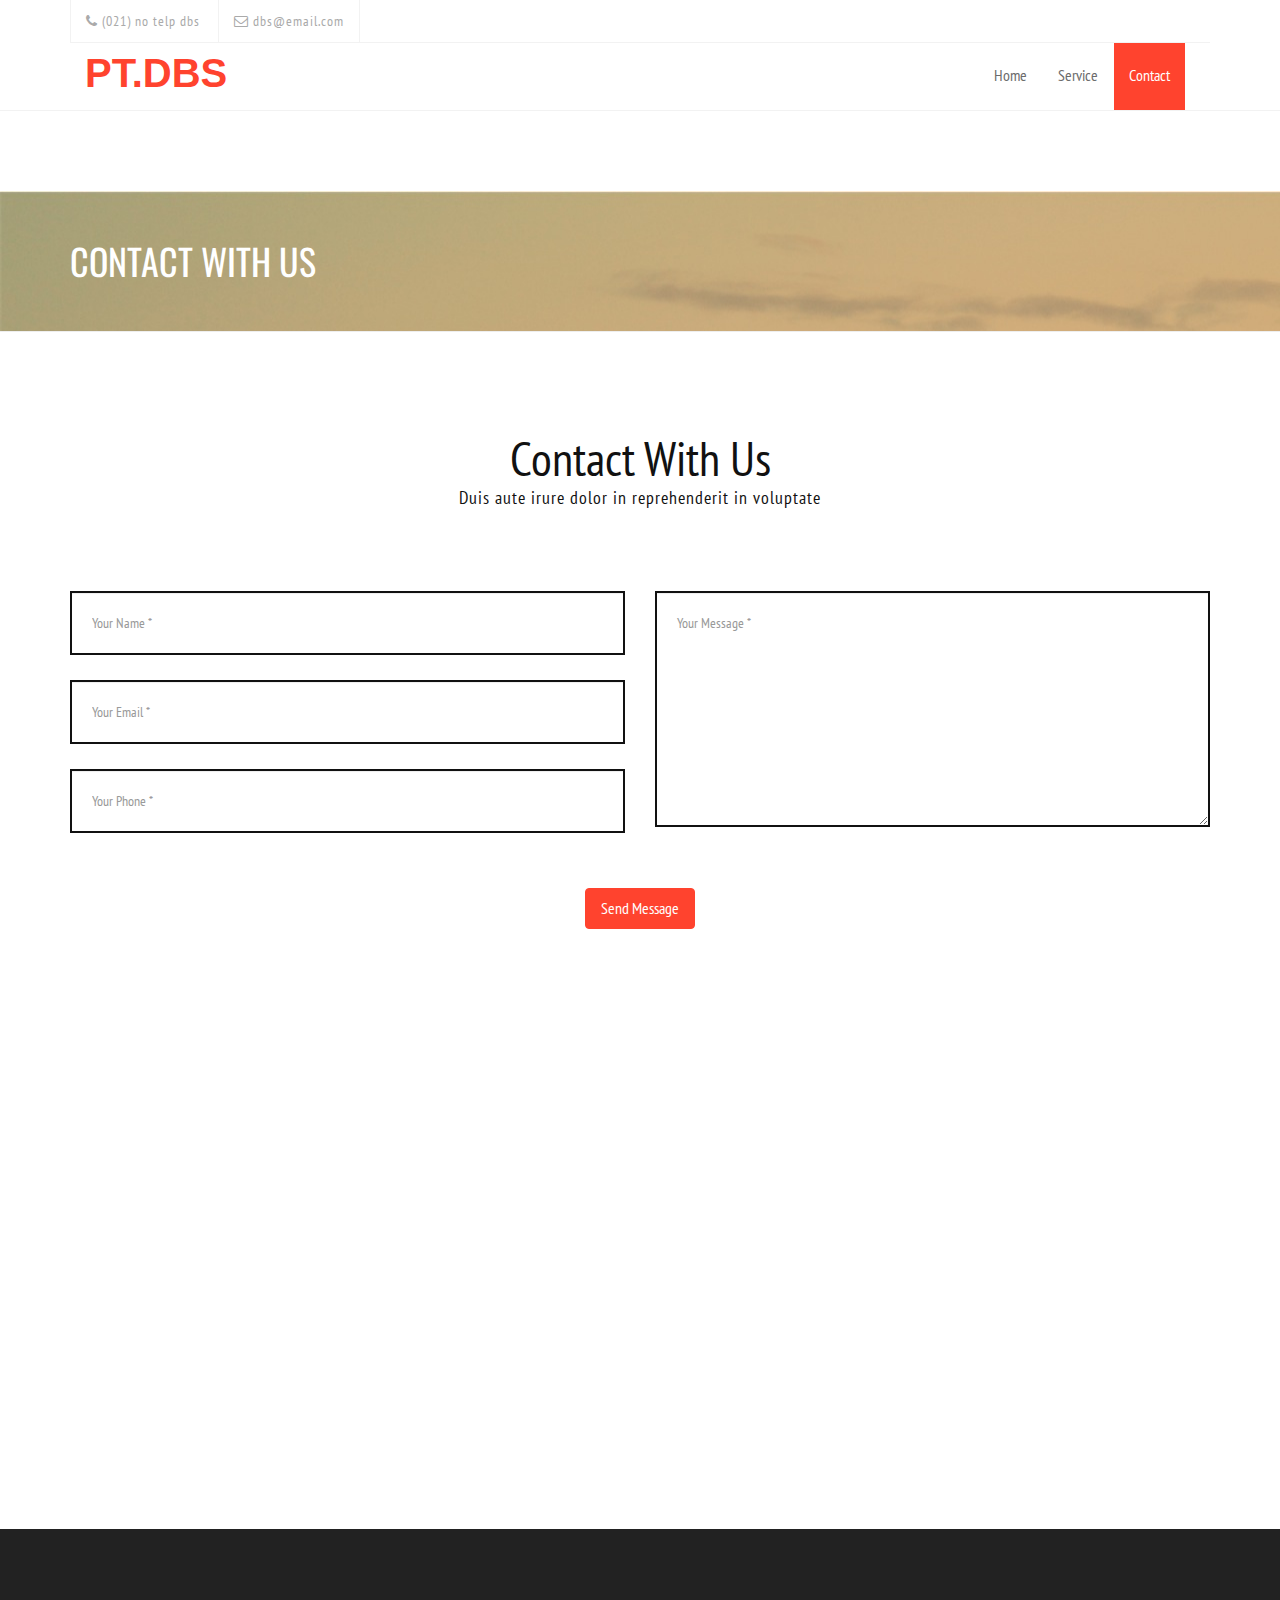
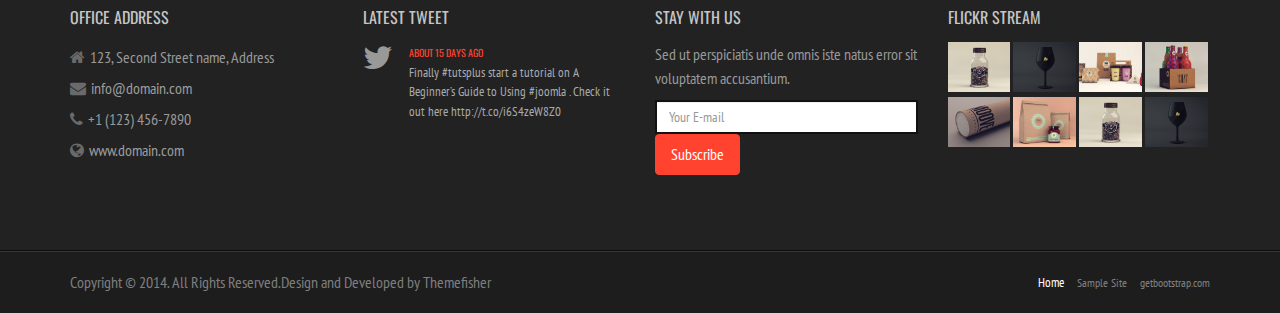
==== contact.html @ 7695a57e "initial commit" ====
<!doctype html>
<!--[if IE 8 ]><html class="ie ie8" lang="en"> <![endif]-->
<!--[if (gte IE 9)|!(IE)]><html lang="en" class="no-js"> <![endif]-->
<html lang="en">

    <head>

        <!-- Basic -->
        <title>Sulfur | Home</title>

        <!-- Define Charset -->
        <meta charset="utf-8">

        <!-- Responsive Metatag -->
        <meta name="viewport" content="width=device-width, initial-scale=1, maximum-scale=1">

        <!-- Page Description and Author -->
        <meta name="description" content="Sulfur - Responsive HTML5 Template">
        <meta name="author" content="Shahriyar Ahmed">

        <!-- Bootstrap CSS  -->
        <link rel="stylesheet" href="asset/bootstrap/css/bootstrap.min.css" type="text/css">

        <!-- Font Awesome CSS -->
        <link rel="stylesheet" href="asset/font-awesome/css/font-awesome.min.css" type="text/css">

        <!-- Owl Carousel CSS -->
        <link rel="stylesheet" href="asset/css/owl.carousel.css" type="text/css">
        <link rel="stylesheet" href="asset/css/owl.theme.css" type="text/css">
        <link rel="stylesheet" href="asset/css/owl.transitions.css" type="text/css">
        
        <!-- Css3 Transitions Styles  -->
        <link rel="stylesheet" type="text/css" href="asset/css/animate.css">
        
        <!-- Lightbox CSS -->
        <link rel="stylesheet" type="text/css" href="asset/css/lightbox.css">

        <!-- Sulfur CSS Styles  -->
        <link rel="stylesheet" type="text/css" href="asset/css/style.css">

        <!-- Responsive CSS Style -->
        <link rel="stylesheet" type="text/css" href="asset/css/responsive.css">


        <script src="asset/js/modernizrr.js"></script>

        


    </head>

    <body>
    
        <header class="clearfix">
        
            <!-- Start Top Bar -->
            <div class="container">
                <div class="row">
                    <div class="col-md-12">
                        <div class="top-bar">
                            <div class="row">
                                    
                                <div class="col-md-6">
                                    <!-- Start Contact Info -->
                                    <ul class="contact-details">
                                        <li><a href="#"><i class="fa fa-phone"></i> (021) no telp dbs</a>
                                        </li>
                                        <li><a href="#"><i class="fa fa-envelope-o"></i> dbs@email.com</a>
                                        </li> 
                                    </ul>
                                    <!-- End Contact Info -->
                                </div><!-- .col-md-6 -->
                                
                                <div class="col-md-6">
                                </div><!-- .col-md-6 -->
                            </div>
                                
                                
                        </div>
                    </div>                        

                </div><!-- .row -->
            </div><!-- .container -->
            <!-- End Top Bar -->
        
            <!-- Start  Logo & Naviagtion  -->
            <div class="navbar navbar-default navbar-top">
                <div class="container">
                    <div class="navbar-header">
                        <!-- Stat Toggle Nav Link For Mobiles -->
                        <button type="button" class="navbar-toggle" data-toggle="collapse" data-target=".navbar-collapse">
                            <i class="fa fa-bars"></i>
                        </button>
                        <!-- End Toggle Nav Link For Mobiles -->
                        <a class="navbar-brand" href="index.html">PT.DBS</a>
                    </div>
                    <div class="navbar-collapse collapse">
                        
                        <!-- Start Navigation List -->
                        <ul class="nav navbar-nav navbar-right">
                            <li>
                                <a href="index.html">Home</a>
                            </li>
                            <li>
                                <a href="service.html">Service</a>
                            </li>
                            </li>
                            <li><a class="active" href="contact.html">Contact</a>
                            </li>
                        </ul>
                        <!-- End Navigation List -->
                    </div>
                </div>
            </div>
            <!-- End Header Logo & Naviagtion -->
            
        </header>
        
        
        <!-- Start Header Section -->
        <div class="page-header">
            <div class="overlay">
                <div class="container">
                    <div class="row">
                        <div class="col-md-12">
                            <h1>Contact with Us</h1>
                        </div>
                    </div>
                </div>
            </div>
        </div>
        <!-- End Header Section -->
        
        
        
        
        
        

        
        <!-- Start Contact Us Section -->
    <section id="contact" class="contact">
        <div class="container">
            <div class="row">
                <div class="col-lg-12">
                    <div class="section-title text-center wow fadeInDown" data-wow-duration="2s" data-wow-delay="50ms">
                        <h2>Contact With Us</h2>
                        <p>Duis aute irure dolor in reprehenderit in voluptate</p>
                    </div>
                </div>
            </div>
            <div class="row">
                <div class="col-lg-12">
                    <form name="sentMessage" id="contactForm" novalidate>
                        <div class="row">
                            <div class="col-md-6 wow fadeInLeft" data-wow-duration="2s" data-wow-delay="600ms">
                                <div class="form-group">
                                    <input type="text" class="form-control" placeholder="Your Name *" id="name" required data-validation-required-message="Please enter your name.">
                                    <p class="help-block text-danger"></p>
                                </div>
                                <div class="form-group">
                                    <input type="email" class="form-control" placeholder="Your Email *" id="email" required data-validation-required-message="Please enter your email address.">
                                    <p class="help-block text-danger"></p>
                                </div>
                                <div class="form-group">
                                    <input type="tel" class="form-control" placeholder="Your Phone *" id="phone" required data-validation-required-message="Please enter your phone number.">
                                    <p class="help-block text-danger"></p>
                                </div>
                            </div>
                            <div class="col-md-6 wow fadeInRight" data-wow-duration="2s" data-wow-delay="600ms">
                                <div class="form-group">
                                    <textarea class="form-control" placeholder="Your Message *" id="message" required data-validation-required-message="Please enter a message."></textarea>
                                    <p class="help-block text-danger"></p>
                                </div>
                            </div>
                            <div class="clearfix"></div>
                            <div class="col-lg-12 text-center wow zoomIn" data-wow-duration="1s" data-wow-delay="600ms">
                                <div id="success"></div>
                                <button type="submit" class="btn btn-primary">Send Message</button>
                            </div>
                        </div>
                    </form>
                </div>
            </div>
        </div>
        
    </section>

    <div class="google-map">
        <div id="map" data-position-latitude="48.858370" data-position-longitude="2.294481"></div>
    </div>
        
        
        
        <!-- Start Footer Section -->
        <section id="footer-section" class="footer-section">
            <div class="container">
                <div class="row">
                    <div class="col-md-3">
                        <div class="section-heading-2">
                            <h3 class="section-title">
                                <span>Office Address</span>
                            </h3>
                        </div>
                        
                        <div class="footer-address">
                            <ul>
                                <li class="footer-contact"><i class="fa fa-home"></i>123, Second Street name, Address</li>
                                <li class="footer-contact"><i class="fa fa-envelope"></i><a href="#">info@domain.com</a></li>
                                <li class="footer-contact"><i class="fa fa-phone"></i>+1 (123) 456-7890</li>
                                <li class="footer-contact"><i class="fa fa-globe"></i><a href="#" target="_blank">www.domain.com</a></li>
                            </ul>
                        </div>
                    </div><!--/.col-md-3 -->
                    
                    
                    <div class="col-md-3">
                        <div class="section-heading-2">
                            <h3 class="section-title">
                                <span>Latest Tweet</span>
                            </h3>
                        </div>
                        
                        <div class="latest-tweet">
                            <div class="media">
                                <div class="media-left">
                                    <i class="fa fa-twitter fa-2x media-object"></i>
                                </div>
                                <div class="media-body">
                                    <h4 class="media-heading">About 15 days ago</h4>
                                    <p>Finally #tutsplus start a tutorial on A Beginner’s Guide to Using #joomla . Check it out here http://t.co/i6S4zeW8Z0</p>
                                </div>
                            </div>
                        </div>
                    </div><!--/.col-md-3 -->
                    
                    <div class="col-md-3">
                        <div class="section-heading-2">
                            <h3 class="section-title">
                                <span>Stay With us</span>
                            </h3>
                        </div>
                        <div class="subscription">
                            <p>Sed ut perspiciatis unde omnis iste natus error sit voluptatem accusantium.</p>
                            <div class="form-group">
                                <input type="text" class="form-control" placeholder="Your E-mail" id="name" required data-validation-required-message="Please enter your name.">
                                <input type="submit" class="btn btn-primary" value="Subscribe">
                            </div>
                        </div>
                    </div>
                    
                    <div class="col-md-3">
                        <div class="section-heading-2">
                            <h3 class="section-title">
                                <span>FLICKR STREAM</span>
                            </h3>
                        </div>
                        
                        <div class="flickr-widget">
                            <ul class="flickr-list">
                                <li>
                                    <a href="asset/images/portfolio/img1.jpg" data-lightbox="picture-1">
                                        <img src="asset/images/portfolio/img1.jpg" alt="" class="img-responsive">
                                    </a>
                                </li>
                                <li>
                                    <a href="asset/images/portfolio/img2.jpg" data-lightbox="picture-2">
                                        <img src="asset/images/portfolio/img2.jpg" alt="" class="img-responsive">
                                    </a>
                                </li>
                                <li>
                                    <a href="asset/images/portfolio/img3.jpg" data-lightbox="picture-3">
                                        <img src="asset/images/portfolio/img3.jpg" alt="" class="img-responsive">
                                    </a>
                                </li>
                                <li>
                                    <a href="asset/images/portfolio/img4.jpg" data-lightbox="picture-4">
                                        <img src="asset/images/portfolio/img4.jpg" alt="" class="img-responsive">
                                    </a>
                                </li>
                                <li>
                                    <a href="asset/images/portfolio/img5.jpg" data-lightbox="picture-5">
                                        <img src="asset/images/portfolio/img5.jpg" alt="" class="img-responsive">
                                    </a>
                                </li>
                                <li>
                                    <a href="asset/images/portfolio/img6.jpg" data-lightbox="picture-6">
                                        <img src="asset/images/portfolio/img6.jpg" alt="" class="img-responsive">
                                    </a>
                                </li>
                                <li>
                                    <a href="asset/images/portfolio/img1.jpg" data-lightbox="picture-7">
                                        <img src="asset/images/portfolio/img1.jpg" alt="" class="img-responsive">
                                    </a>
                                </li>
                                <li>
                                    <a href="asset/images/portfolio/img2.jpg" data-lightbox="picture-8">
                                        <img src="asset/images/portfolio/img2.jpg" alt="" class="img-responsive">
                                    </a>
                                </li>
                            </ul>
                        </div>
                    </div><!--/.col-md-3 -->
                </div><!--/.row -->
            </div><!-- /.container -->
        </section>
        <!-- End Footer Section -->
        
        
        <!-- Start Copyright Section -->
        <div id="copyright-section" class="copyright-section">
            <div class="container">
                <div class="row">
                    <div class="col-md-7">
                        <div class="copyright">
                            Copyright © 2014. All Rights Reserved.Design and Developed by <a href="http://www.themefisher.com">Themefisher</a>
                        </div>
                    </div>
                    
                    <div class="col-md-5">
                        <div class="copyright-menu pull-right">
                            <ul>
                                <li><a href="#" class="active">Home</a></li>
                                <li><a href="#">Sample Site</a></li>
                                <li><a href="#">getbootstrap.com</a></li>
                            </ul>
                        </div>
                    </div>
                </div><!--/.row -->
            </div><!-- /.container -->
        </div>
        <!-- End Copyright Section -->
        
        
        
        <!-- Sulfur JS File -->
        <script src="asset/js/jquery-2.1.3.min.js"></script>
        <script src="asset/js/jquery-migrate-1.2.1.min.js"></script>
        <script src="asset/bootstrap/js/bootstrap.min.js"></script>
        <script src="asset/js/owl.carousel.min.js"></script>
        <script src="asset/js/jquery.appear.js"></script>
        <script src="asset/js/jquery.fitvids.js"></script>
        <script src="asset/js/jquery.nicescroll.min.js"></script>
        <script src="asset/js/lightbox.min.js"></script>
        <script src="asset/js/count-to.js"></script>
        <script src="asset/js/styleswitcher.js"></script>
        <!-- Google Map -->
        <script src="asset/js/map.js"></script>
        <script src="http://maps.googleapis.com/maps/api/js?sensor=false"></script>
        
        <script src="asset/js/script.js"></script>
        
    
    </body>
</html>
---- asset/css/style.css ----
@import url(http://fonts.googleapis.com/css?family=PT+Sans+Narrow|Oswald:400,300);
@import url(https://fonts.googleapis.com/css?family=Kaushan+Script);

/*------------------------------------------*/
/*	     01 - General & Basic Styles
/*------------------------------------------*/


body {
	font-family: 'PT Sans Narrow', Arial, sans-serif;
	font-size: 16px;
    color: #111;
    line-height: 21px;
/*	font-weight: 300;*/
    -webkit-font-smoothing: antialiased !important;
    -moz-osx-font-smoothing: grayscale !important;
    text-rendering: optimizeLegibility !important;
    font-smoothing: antialiased !important;
    vertical-align: baseline;
}
}
strong, b {
	font-weight: 600;
}

ul, ol {
	list-style: none;
}

ul {
    padding: 0;
    margin: 0;
}

p {
    font-size: 16px;
    font-weight: 400;
    color: #444;
    line-height: 1.5em;
}

a {
    transition: color 0.2s ease-in-out;
    -moz-transition: color 0.2s ease-in-out;
    -webkit-transition: color 0.2s ease-in-out;
    -o-transition: color 0.2s ease-in-out;
}

a:hover {
    color: #444;
}

a, 
a:hover, 
a:focus,
a:active{
    outline: 0;
    text-decoration: none;
}


.white {
    color: #fff !important;
}

img {
    width: 100%;
}

h1, h2, h3, h4, h5, h6 {
    font-family: 'Oswald', Arial, sans-serif;
    font-weight: 400;
    text-transform: uppercase;
    margin-top: 0;
    margin-bottom: 0;
}

.btn-primary {
    background: #ff432e;
    border-color: #ff432e;
    font-size: 16px;
    padding: 8px 15px;
    -webkit-transition: all 0.3s;
    -moz-transition: all 0.3s;
    -o-transition: all 0.3s;
    transition: all 0.3s;
}

.btn-primary:hover {
    background: transparent;
    border-color: #ff432e;
    color: #ff432e;
}

.btn-cancel {
    background: #222;
    border: 1px solid #222;
    color: #fff;
    padding: 8px 15px;
    font-size: 16px;
    -webkit-transition: all 0.3s;
    -moz-transition: all 0.3s;
    -o-transition: all 0.3s;
    transition: all 0.3s;
}

.btn-cancel:hover {
    background: transparent;
    border-color: #222;
    color: #222;
}


/* Start Section Title */

.section-title {
    margin-bottom: 80px;
}
.section-title h2{
    color: #111;
    font-size: 48px;
    font-family: 'PT Sans Narrow', Arial, sans-serif;
    text-transform: none;
}

.section-title p {
    //padding-bottom: 60px;
    color: #111;
    letter-spacing: 1px;
    font-size: 18px;
    font-weight: 300;
}
/* End Section Title */


.page-header {
    background: url(../images/banner.jpg) no-repeat;
    padding: 50px 0;
    margin-top: 80px;
}

.page-header h1 {
    color: #fff;
}




/*------------------------------------------*/
/*	     02 - Header & Navigation
/*------------------------------------------*/


.top-bar {
	background-color: #fff;
	border-bottom: 1px solid #f2f2f2;
}


.top-bar a {
	color: #aaa;
}

.top-bar .contact-details {
    //border-left: 1px solid #f2f2f2;
    //padding-top: 8px;
}
.top-bar .contact-details li {
	display: inline-block;
    padding: 5px 15px;
    //font-size: 18px;
	line-height: 32px;
    border-left: 1px solid #f2f2f2;
}

.top-bar .contact-details li:last-child {
    border-right: 1px solid #f2f2f2;
}

.top-bar .contact-details li a:before {
	color: #aaa;
}

.top-bar .contact-details li:first-child a:before {
	display: none;
}

.top-bar .contact-details li a {
	font-size: 14px;
    letter-spacing: 1px;
	display: block;
	line-height: 32px;
}


/* Top Bar Social */

ul.social-list li {
    float: right;
    border-left: 1px solid #f2f2f2;
}

ul.social-list li a {
    display: inline-block;
    transition: background 0.3s;
    -webkit-transition: background 0.3s;
    -moz-transition: background 0.3s;
    -o-transition: background 0.3s;
}

ul.social-list li:first-child {
    border-right: 1px solid #f2f2f2;
}

ul.social-list li a:hover{
    background: #FF432E;
}


ul.social-list li a i {
	font-size: 14px;
	display: block;
	width: 42px;
	height: 42px;
	line-height: 42px;
	text-align: center;
    -webkit-transition: all 0.3s;
    -moz-transition: all 0.3s;
    -o-transition: all 0.3s;
    transition: all 0.3s;
}


ul.social-list li a:hover i {
	-webkit-animation: toRightFromLeft 0.3s forwards;
	-moz-animation: toRightFromLeft 0.3s forwards;
	animation: toRightFromLeft 0.3s forwards;
    color: #fff;
}

@-webkit-keyframes toRightFromLeft {
	49% {
		-webkit-transform: translate(40%);
	}
	50% {
		opacity: 0;
		-webkit-transform: translate(-40%);
	}
	51% {
		opacity: 1;
	}
}
@-moz-keyframes toRightFromLeft {
	49% {
		-moz-transform: translate(40%);
	}
	50% {
		opacity: 0;
		-moz-transform: translate(-40%);
	}
	51% {
		opacity: 1;
	}
}
@keyframes toRightFromLeft {
	49% {
		transform: translate(40%);
	}
	50% {
		opacity: 0;
		transform: translate(-40%);
	}
	51% {
		opacity: 1;
	}
}







/* ----------------------------------------------------------------*/
/* Start Navigation Section */
/* ----------------------------------------------------------------*/
.navbar-logo .sulfur-logo-text{
    margin-top: 15px !important;
}

.navbar {
	margin-bottom: 0;
	background: #fff;
    border-bottom: 1px solid #f2f2f2 !important;
	border: none;
	border-radius: 0;
    -webkit-border-radius: 0;
    -moz-border-radius: 0;
    -o-border-radius: 0;
}

.navbar-brand {
	position: relative;
	//padding: 27px 0;
    padding-top: 0;
	margin: 0!important;
	transition: all 0.3s ease-in-out;
    -moz-transition: all 0.3s ease-in-out;
    -webkit-transition: all 0.3s ease-in-out;
    -o-transition: all 0.3s ease-in-out;
}

a.navbar-brand {
    font-family: "Helvetica";
    font-weight: bold;
    font-size: 40px;
    padding-top: 20px;
    color: #ff432e !important;
}

.navbar-default .navbar-nav {
	margin-right: 10px!important;
	position: relative;
	transition: all 0.4s ease-in-out;
    -moz-transition: all 0.4s ease-in-out;
    -webkit-transition: all 0.4s ease-in-out;
    -o-transition: all 0.4s ease-in-out;
}

.navbar-default .navbar-nav > li {
    margin-left: 1px;
}

.navbar-default .navbar-nav > li:first-child {
    margin-left: 0;
}

.navbar-default .navbar-nav > li > a {
	color: #6b6b6b;
	display: block;
    font-size: 16px;
    line-height: 10px;
	font-weight: 500;
    padding: 25px 15px 30px;
	overflow: hidden;
    border-top: 2px solid transparent;
    transition: all 0.3s ease-in-out;
    -moz-transition: all 0.3s ease-in-out;
    -webkit-transition: all 0.3s ease-in-out;
    -o-transition: all 0.3s ease-in-out;
}

.navbar-default .navbar-nav > li > a i {
    padding-left: 10px;
}

.navbar-default .navbar-nav > li > a.active, 
.navbar-default .navbar-nav > li:hover > a {
	border-top: 2px solid #FF432E;
    color: #fff;
    background: #FF432E;
    //padding: 25px 15px 30px;
}

.navbar-default .navbar-nav > li > a i {
	margin: 0 -2px 0 -5px;
}


.navbar-default .navbar-nav .dropdown {
    position: absolute;
    left: 0;
    top: 97%;
    width: 180px;
	background-color: #fff;
    border-top: 3px solid #FF432E;
    visibility: hidden;
    z-index: 2;
	opacity: 0;
	transition: opacity 0.3s ease-in-out;
    -moz-transition: opacity 0.3s ease-in-out;
    -webkit-transition: opacity 0.3s ease-in-out;
    -o-transition: opacity 0.3s ease-in-out;
	box-shadow: 0 1px 3px rgba(0, 0, 0, 0.2);
	-o-box-shadow: 0 1px 3px rgba(0, 0, 0, 0.2);
	-moz-box-shadow: 0 1px 3px rgba(0, 0, 0, 0.2);
  	-webkit-box-shadow: 0 1px 3px rgba(0, 0, 0, 0.2);
}

.navbar-default .navbar-nav > li.drop:hover .dropdown {
    visibility: visible;
	opacity: 1;  
}

.dropdown li, .sup-dropdown li {
	position: relative;
    border-top: 1px solid rgba(0, 0, 0, 0.04);
}

.dropdown li:first-child, 
.sup-dropdown li:first-child {
    border-top: none;
}

.dropdown li a, 
.sup-dropdown li a {
    display: block;
    color: #6b6b6b;
    font-size: 14px;
    padding: 10px 12px;
    text-decoration: none;
    //text-transform: uppercase;
    transition: padding 0.2s ease-in-out;
    -moz-transition: padding 0.2s ease-in-out;
    -webkit-transition: padding 0.2s ease-in-out;
    -o-transition: padding 0.2s ease-in-out;
}


.dropdown > li:hover > a, 
.sup-dropdown li:hover > a {
    background: #FF432E;
    color: #fff;
}

.dropdown  li a.active, 
.sup-dropdown li a.active {
	background: #FF432E;
    color: #fff;
}

.dropdown li a i {
	margin: 0 0 0 -4px;
}

.navbar-default .navbar-nav .sup-dropdown {
    position: absolute;
    left: 100%;
    top: 0;
    width: 180px;
	background-color: #fff;
    margin-top: 10px;
    transition: margin-top 0.2s ease-in-out;
    -moz-transition: margin-top 0.2s ease-in-out;
    -webkit-transition: margin-top 0.2s ease-in-out;
    -o-transition: margin-top 0.2s ease-in-out;
    visibility: hidden;
    z-index: 3;
	box-shadow: 0 1px 3px rgba(0, 0, 0, 0.1);
	-o-box-shadow: 0 1px 3px rgba(0, 0, 0, 0.1);
	-moz-box-shadow: 0 1px 3px rgba(0, 0, 0, 0.1);
  	-webkit-box-shadow: 0 1px 3px rgba(0, 0, 0, 0.1);
}

.navbar-default .navbar-nav li.drop .dropdown li:hover .sup-dropdown {
    visibility: visible;
    margin-top: 0;
}





/*--------------------------------------------------*/
/* Start Header Section                             */
/*--------------------------------------------------*/



.banner {
    text-align: center;
    color: #fff;
    background: url(../images/banner.jpg) no-repeat;
    background-attachment: scroll;
    background-position: center center;
    -webkit-background-size: cover;
    -moz-background-size: cover;
    -o-background-size: cover;
    background-size: cover;
}

.banner .overlay {
    background: rgba(0, 0, 0, 0.7);
    width: 100%;
    height: 100%;
}

.intro-text {
    position: relative;
    padding: 20% 0 15% 0;
}

.banner .intro-text h1 {    
    font-size: 50px;
    font-weight: 700;
    line-height: 50px;
    letter-spacing: 5px;
    margin-bottom: 55px;
    -webkit-animation: bounceIn;
    -moz-animation: rubberBand;
    -o-animation: bounceIn;
    animation: bounceIn;
    -webkit-animation-duration: 2s;
    -moz-animation-duration: 2s;
    -o-animation-duration: 2s;
    animation-duration: 2s;
    font-family: 'Oswald', sans-serif;
}

.banner .intro-text h1 span {
    color: #ff432e;
}

.banner .intro-text p {
    color: #fff;
    font-size: 30px;
    font-weight: 300;
    line-height: 35px;
    letter-spacing: 3px;
    margin-bottom: 55px;
    -webkit-animation: bounceInLeft;
    -moz-animation: fadeInLeft;
    -o-animation: fadeInLeft;
    animation: bounceLeft;
    -webkit-animation-duration: 2s;
    -moz-animation-duration: 2s;
    -o-animation-duration: 2s;
    animation-duration: 2s;
}

.banner .intro-text .btn-primary {
    padding: 15px 25px;
    font-size: 16px;
    border-color: #fff;
    color: #fff;
    border-radius: 0;
    width: 130px;
}

.banner .btn-primary:hover {
	background: #fff;
	border-color: #fff;
    color: #111;
}








/*---------------------------------------------------------*/
/* Start About Us Section                                  */
/*---------------------------------------------------------*/


#about-section {
    padding-top: 80px;
    padding-bottom: 80px;
    //background: url(../images/parallax/bg-01.jpg) no-repeat;
    background-size: cover;
    background-position: center;
}

#about-section-2 {
    background: #f9f9f9;
    padding-top: 80px;
    padding-bottom: 80px;
}



iframe {
    border: none;
}


.about-img {
    position: relative;
}

.about-img .head-text {
    position: absolute;
    left: 0;
    bottom: 5%;
    background: #fff;
    padding: 10px;
    margin-left: 20px;
    margin-right: 20px;
}

.about-list h4 {
    margin-top: 30px;
    margin-bottom: 10px;
}

.about-list li {
    margin-bottom: 5px;
    color: #444;
}

.about-list li i {
    margin-right: 10px;
}



/** Toggles & Accordion **/

.panel-group .panel {
    border-radius: 0;
}
.panel {
    border-radius: 0;
    border: none !important;
    box-shadow: none !important
}

.panel-default > .panel-heading {
	background: transparent;
    border: 1px solid #111;
    border-radius: none;
    font-weight: 400;
}

.panel-body {
	padding: 15px 10px;
    border: none !important;
    color: #111;
    font-size: 16px;
    background-color: transparent !important;
}

.panel-heading {
	padding: 0;
    border-top-left-radius: 0;
    border-top-right-radius: 0;
}

.panel-title {
	font-size: 14px;
	font-weight: 400;
    padding: 10px;
    color: #666;
}

.panel-title a {
	position: relative;
	display: block;
	padding: 6px 12px;
	background-color: #fff;
	box-shadow: none;
	-o-box-shadow: none;
	-moz-box-shadow: none;
  	-webkit-box-shadow: none;
	transition: all 0.2s ease-in-out;
    -moz-transition: all 0.2s ease-in-out;
    -webkit-transition: all 0.2s ease-in-out;
    -o-transition: all 0.2s ease-in-out;
}

.panel-title a.collapsed {
	color: #444;
}

.panel-title a.collapsed:hover {
	color: #666;
}

.panel-title a .control-icon {
	position: absolute;
	top: 50%;
	right: 10px;
	margin-top: -11px;
	transition: all 0.2s ease-in-out;
    -moz-transition: all 0.2s ease-in-out;
    -webkit-transition: all 0.2s ease-in-out;
    -o-transition: all 0.2s ease-in-out;
    display: none;
}

.panel-title a.collapsed .control-icon {
    display: block;
}

.panel-title a i {
	font-size: 22px;
    padding-right: 5px;
    color: #5BB12F;
}




/* progress bar */

.skill-shortcode {
    margin-top: 40px;
}

.skill {
    padding-bottom: 10px;
}

.skill p {
    margin-bottom:7px;
    font-size: 13px;
}

.progress {
  //background: #fff;
  overflow: visible;
  height: 5px;
  margin-bottom: 10px;
  background: #f9f9f9;
  border-radius: 0px;
  -webkit-box-shadow: none;
  box-shadow: none;
}

.progress-bar {
    background: #5BB12F;
  float: left;
  height: 100%;
  font-size: 12px;
  color: #ffffff;
  text-align: center;
  -webkit-box-shadow: none;
  box-shadow: none;
  -webkit-transition: width 0.6s ease;
  transition: width 0.6s ease;
  position:relative;
}

 .progress-bar-span { 
     opacity:1;
     position:absolute;
     top:-7px;
     background:#ACB2B8;
     padding:0px 10px;
     color:#FFF;
     border-radius: 0px;
     right:0px;
     -webkit-transition: all .5s ease-in-out;
     -moz-transition: all .5s ease-in-out;
     -o-transition: all .5s ease-in-out;
     -ms-transition: all .5s ease-in-out;
     transition: all .5s ease-in-out; 
 }

.skill:hover .progress-bar-span {
    opacity:1;
    -webkit-transition: all .5s ease-in-out;
    -moz-transition: all .5s ease-in-out;
    -o-transition: all .5s ease-in-out;
    -ms-transition: all .5s ease-in-out;
    transition: all .5s ease-in-out;
}




/**** Start Modal Section ****/

.section-modal .modal-content {
    padding: 100px 0 !important;
    min-height: 100%;
    border: 0 !important;
    border-radius: 0;
    background-clip: border-box;
    -webkit-box-shadow: none !important;
    -moz-box-shadow: none !important;
    box-shadow: none !important;
    color: #888;
    font-weight: 300;
}



.section-modal .close-modal {
    position: absolute;
    top: 25px;
    right: 25px;
    width: 75px;
    height: 75px;
    background-color: transparent;
    cursor: pointer;
}

.section-modal .close-modal:hover {
    opacity: .3;
}

.section-modal .close-modal .lr {
    z-index: 1051;
    width: 1px;
    height: 75px;
    margin-left: 35px;
    background-color: #222;
    -webkit-transform: rotate(45deg);
    -ms-transform: rotate(45deg);
    transform: rotate(45deg);
}

.section-modal .close-modal .lr .rl {
    z-index: 1052;
    width: 1px;
    height: 75px;
    background-color: #222;
    -webkit-transform: rotate(90deg);
    -ms-transform: rotate(90deg);
    transform: rotate(90deg);
}






/*---------------------------------------------------------------*/
/* Start Call To Action
/*---------------------------------------------------------------*/


.call-to-action {
    background: url(../images/parallax/call-to.jpg);
    background-attachment: fixed;
    background-size: cover;
    background-position: 50% 90%;
    color: #fff;
    text-align: center;
    padding: 100px 0;
}

.call-to-action p {
    color: #fff;
    font-weight: 300;
    font-size: 30px;
    line-height: 40px;
    letter-spacing: 3px;
}

.call-to-action .btn-primary {
    padding: 20px;
    font-size: 16px;
}

.call-to-action .btn-primary:hover {
    background: transparent;
}




/* ----------------------------------*/
/* Start Team Member Section         */
/* ----------------------------------*/


#team-section {
    padding-top: 80px;
    padding-bottom: 120px;
    background: #fff;
    color: #111;
    overflow: hidden;
}

#team-section .section-title h2 {
    //color: #fff;
}

#team-section .section-title p {
    //color: #fff;
}

.team-member {
    position: relative;
    overflow: hidden;
}

.team-member .team-details {
    position: absolute;
    top: 0;
    width: 100%;
    height: 100%;
    background-color: rgba(255, 67, 46, 0.8);
    color: #fff;
    padding: 0 2px;
    opacity: 0;
    text-align: center;
    -webkit-transition: all 0.3s;
    -moz-transition: all 0.3s;
    -o-transition: all 0.3s;
    transition: all 0.3s;
}

.team-member .team-details h4 {
    padding-top: 15%;
    padding-bottom: 5%;
    font-size: 22px;
    font-family: 'Oswald', sans-serif;
}

.team-member .team-details p {
    padding-bottom: 20%;
    font-size: 16px;
    color: #fff;
}


.team-member .team-details li {
    display: inline-block;
    padding-top: 20px;
}

.team-member .team-details li a {
    padding: 8px 12px;
    background: #fff;
    border: 1px solid transparent;
    color: #111;
    font-size: 16px;
}

.team-member .team-details li:hover a {
    background: transparent;
    border: 1px solid #fff;
    color: #fff;
}


.team-details h4,
.team-details p,
.team-details li{
    -webkit-transition: -webkit-transform 0.35s;
	transition: transform 0.35s;
	-webkit-transform: translate3d(0,200%,0);
	transform: translate3d(0,200%,0);
}

.team-member:hover .team-details h4,
.team-member:hover .team-details p,
.team-member:hover .team-details li {
    -webkit-transform: translate3d(0,0,0);
	transform: translate3d(0,0,0);
}

.team-member:hover .team-details {
    opacity: 1;
    filter: Alpha(Opacity=100);
}

.team-member:hover .team-details h4 {
    -webkit-transition-delay: 0.1s;
	transition-delay: 0.1s;
}

.team-member:hover .team-details p {
    -webkit-transition-delay: 0.15s;
	transition-delay: 0.15s;
}

.team-member:hover .team-details li:nth-child(n+1) {
    -webkit-transition-delay: 0.2s;
	transition-delay: 0.2s;
}

.team-member:hover .team-details li:nth-child(n+2) {
    -webkit-transition-delay: 0.25s;
	transition-delay: 0.25s;
}

.team-member:hover .team-details li:nth-child(n+3) {
    -webkit-transition-delay: 0.3s;
	transition-delay: 0.3s;
}

.team-member:hover .team-details li:nth-child(n+4) {
    -webkit-transition-delay: 0.35s;
	transition-delay: 0.35s;
}

.team-member:hover .team-details li:nth-child(n+5) {
    -webkit-transition-delay: 0.4s;
	transition-delay: 0.4s;
}





/*------------------------------------------*/
/* Start Portfolio Section
/*------------------------------------------*/

.portfolio-section-1 {
    padding-top: 80px;
    padding-bottom: 120px;
    background: #f2fffc;
}

.portfolio-section-2 {
    padding-top: 80px;
    padding-bottom: 120px;
    //background: #f7f7f7;
}

.portfolio-section-3 {
    padding-top: 80px;
    padding-bottom: 120px;
    background: #111;
}



#portfolio-list {
    list-style: none;
    margin: 0;
    padding: 0;
    display: block;
}

.portfolio-section-2 #portfolio-list li {
    margin-left: -2px;
}
#portfolio-list li {
    position: relative;
    overflow: hidden;
    display: inline-block;
    width: 50%;
    margin-left: -4px;
    margin-bottom: -5px;
    padding: 0;
    text-align: center;
    -webkit-transition: all 0.5s;
    -moz-transition: all 0.5s;
    -ms-transition: all 0.5s;
    -o-transition: all 0.5s;
    transition: all 0.5s;
}
@media only screen 
and (max-width : 550px) {
    
     #portfolio-list li {
      width: 100%;
  }
}

@media only screen 
and (max-width : 767px)
and (min-width : 551px){
    
     #portfolio-list li {
      width: 49.9%;
  }
}

@media (min-width: 768px) {
  #portfolio-list li {
      width: 33.3%;
  }
}


.portfolio-item {
   width: 100%;
   height: 100%;
   position: relative;
   text-align: center;
   cursor: default;
    transition: all 0.3s;
    -webkit-transition: all 0.3s;
}

.portfolio-caption {
    
   width: 100%;
   height: 100%;
   position: absolute;
   overflow: hidden;
   top: 0;
   left: 0;
    opacity: 0;
    filter: Alpha(Opacity=0);
    transition: all 0.3s;
    -webkit-transition: all 0.3s;
}


.portfolio-caption h4 {
    display: inline-table;
    text-transform: uppercase;
    color: #fff;
    font-weight: 400;
    text-align: center;
    font-size: 18px;
    padding-top: 10%;
}

.portfolio-caption p {
    position: relative;
    top: 12%;
    color: #fff;
    font-size: 18px;
    letter-spacing: 1px;
    padding: 0 10%;
}

.portfolio-caption a i {
    width: 40px;
    height: 40px;
    line-height: 40px;
    padding: 20px;
    font-size: 25px;
    border-radius: 100%;
    -webkit-border-radius: 100%;
    -moz-border-radius: 100%;
    -o-border-radius: 100%;
    //background: #fff;
    color: #fff;
    position: absolute;
    top: 70%;
}

.portfolio-caption a.link-1 i {
    left: 30%;
}

.portfolio-caption a.link-2 i {
    left: 50%;
}

.portfolio-caption h4,
.portfolio-caption p,
.portfolio-caption a i {
    -webkit-transition: -webkit-transform 0.35s;
	transition: transform 0.35s;
	-webkit-transform: translate3d(0,200%,0);
	transform: translate3d(0,200%,0);
}

.portfolio-item:hover .portfolio-caption h4,
.portfolio-item:hover .portfolio-caption p,
.portfolio-item:hover .portfolio-caption a i {
    -webkit-transform: translate3d(0,0,0);
	transform: translate3d(0,0,0);
}

.portfolio-item:hover .portfolio-caption {
    background-color: rgba(255, 67, 46, 0.8);
    opacity: 1;
    filter: Alpha(Opacity=100);
}

.portfolio-item:hover .portfolio-caption h4 {
    -webkit-transition-delay: 0.1s;
	transition-delay: 0.1s;
}

.portfolio-item:hover .portfolio-caption p {
    -webkit-transition-delay: 0.15s;
	transition-delay: 0.15s;
}

.portfolio-item:hover .portfolio-caption a.link-1 i {
    -webkit-transition-delay: 0.2s;
	transition-delay: 0.2s;
}

.portfolio-item:hover .portfolio-caption a.link-2 i {
    -webkit-transition-delay: 0.25s;
	transition-delay: 0.25s;
}



/********************************/
/* Start Service Section
/********************************/

#service-section {
    padding-top: 80px;
    padding-bottom: 40px;
}

.services-post {
  text-align: center;
    margin-bottom: 80px;
}
.services-post a {
  display: inline-block;
  text-decoration: none;
  transition: all 0.2s ease-in-out;
  -moz-transition: all 0.2s ease-in-out;
  -webkit-transition: all 0.2s ease-in-out;
  -o-transition: all 0.2s ease-in-out;
  width: 100px;
  height: 100px;
  margin: 0 0 24px;
  line-height: 100px;
  color: #111;
  font-size: 30px;
  text-align: center;
  background: transparent;
  border: 2px solid #111;
  -webkit-border-radius: 50%;
  -moz-border-radius: 50%;
  -o-border-radius: 50%;
  border-radius: 50%;
}
.services-post:hover a,
.services-post a.active {
  background: #ff432e;
  color: #ffffff;
  border:2px solid transparent;
}
.services-post h2 {
  color: #111;
  font-weight: 400;
  margin: 0 0 14px;
  text-transform: uppercase;
  font-size: 16px;
  font-weight: 600;
}



/*----------------------------------------------------------*/
/* Start Fun Facts Counter Section
/*----------------------------------------------------------*/

.fun-facts {
    background: url(../images/parallax/bg-02.jpg);
    background-attachment: fixed;
    background-size: cover;
    padding-top: 120px;
    padding-bottom: 80px;
    overflow: hidden;
}

.counter-item {
    position:relative;
    text-align:center;
    margin-bottom: 40px;
    background: #fff;
    padding: 0 20px 40px 20px;
}

.counter-item p {
    padding-bottom: 10px;
    color: #111;
}

.counter-item h3 {
  text-align:center;
  margin-bottom:0px;
  color:#111;
    text-transform: none;
    font-size: 20px;
}

.counter-item i {
  font-size:40px;
    color: #fff;
    background: #5BB12F;
    padding: 40px 50px;
}


.timer {
    padding: 10px 0;
    color: #111;
    font-size: 48px;
    font-weight: 600;
    text-transform: uppercase;
    text-align:center;
    line-height:80px;
    //font-family: 'Oswald', sans-serif;
}



/****************************************/
/* Start Pricing Section
/****************************************/


.pricing-section {
    padding-top: 80px;
    padding-bottom: 120px;
}

.pricing {
    text-align: center;
    box-shadow: 0 0 2px #999;
}

.pricing-header {
    background: #f1f1f1;
    padding: 30px 0;
}

.pricing-header i {
    font-size: 32px;
    background: #5BB12F;
    color: #fff;
    padding: 35px;
    border-radius: 100%;
}

.pricing-body {
    padding: 30px;
}

h3.pricing-title {
    margin-bottom: 20px;
}

.pricing-body p {
    margin-bottom: 20px;
}

.pricing-body a {
    font-size: 20px;
    text-transform: none;
}

.colored-bg {
    background: #5BB12F;
}

.colored-bg i {
    border: 2px solid #fff;
}


.google-map #map {
    width: 100%;
    height: 500px;
}






/***************************************/
/* Start Client & Testimonial Section
/***************************************/


#testimonial-section {
    background: url(../images/parallax/call-to.jpg) no-repeat;
    background-size: cover;
    padding: 100px 0;
    color: #fff;
}

.testimonial-item {
    text-align: center;
}

.testimonial-item p {
    color: #fff;
    margin-left: 20%;
    margin-right: 20%;
}

.testimonial-item img {
    width: 100px;
    height: 100px;
    margin-top: 30px;
    margin-bottom: 30px;
    -webkit-border-radius: 100%;
    -moz-border-radius: 100%;
    border-radius: 100%;
}

.testimonial-item .desgnation {
    margin-top: 5px;
    margin-bottom: 30px;
}




/*******************************************/
/* Start Clients Section
/*******************************************/

#client-section {
    padding-top: 80px;
    padding-bottom: 80px;
}

.client-box ul {
  margin: 0;
  padding: 0;
  overflow: hidden;
}
.client-box ul li {
  list-style: none;
  float: left;
  padding: 0 1px;
  width: 20%;
}
.client-box ul li a {
  display: inline-block;
  text-decoration: none;
  transition: all 0.2s ease-in-out;
  -moz-transition: all 0.2s ease-in-out;
  -webkit-transition: all 0.2s ease-in-out;
  -o-transition: all 0.2s ease-in-out;
  border: 1px solid #cccccc;
  opacity: 1;
  width: 100%;
  padding: 30px 0;
}
.client-box ul li a img {
  width: 100%;
}



/* Start Footer Section */

.footer-section {
    border-bottom: 1px solid #0f0f0f;
    background: #222222;
    color: #999;
    font-weight: 400;
    padding: 80px 0 60px;
}

.footer-section p {
    color: #999;
}

.footer-section .section-title {
    color: #c5c5c5;
}

.footer-section .section-heading-2 span:after {
    background: #434343;
}

.footer-section .section-heading-2 .section-title:after {
    background-color: #363636;
}

.footer-section .section-heading-2 h3{
    font-size: 16px;
    margin-bottom: 15px;
}

.footer-address ul li {
    padding: 5px 0;
}

.footer-address ul li .fa {
    color: #6a6a6a;
    font-size: 16px;
    margin-right: 5px;
}

.footer-address ul li a {
    color: #9d9d9d;
}

.footer-address ul li a:hover {
    color: #FF432E;
}

.latest-tweet .media-body {
    padding: 5px 14px 5px 6px;
}

.latest-tweet .media-body p {
    font-size: 13px;
    color: #aaa;
}

.latest-tweet h4.media-heading {
    font-size: 10px;
    color: #FF432E;
}


.footer-social ul.social-list li {
    padding-right: 2px;
}

.footer-social ul.social-list li a i {
    font-size: 18px;
	display: block;
	width: 35px;
	height: 35px;
	line-height: 35px;
	text-align: center;
}

.footer-social ul.social-list li a {
    background: #2e2e2e;
    color: #9d9d9d;
    transition: background 0.3s;
    -webkit-transition: background 0.3s;
    -moz-transition: background 0.3s;
    -o-transition: background 0.3s;
}

.footer-social ul.social-list li a:hover {
    background: #FF432E;
    color: #000;
}

.flickr-widget li {
    position: relative;
    overflow: hidden;
    display: inline-block;
    width: 23.97%;
}

.flickr-widget li img {
    width: 100%;
    height: auto;
}

/* End Footer Section */

/* Start Copyright Section */

.copyright-section {
    border-top: 1px solid #363636;
    font-size: 12px;
    padding: 20px 0;
    background: #1d1d1d;
    color: #7f7f7f;
}

.copyright {
    font-size: 16px;
}

.copyright-section a {
    color: #7f7f7f;
}

.copyright-section a:hover {
    color: #FF432E;
}

.copyright-menu li {
    display: inline;
    padding-left: 10px;
}

.copyright-menu li a {
    color: #7f7f7f;
    font-weight: 500;
}

.copyright-menu li a.active {
    color: #fff;
    font-size: 13px;
}

.copyright-menu li a:hover {
    color: #FF432E;
}

/* End Copyright Section */


/* Start Blog Page Section */


.blog-post {
    margin-bottom: 40px;
}

.blog-post .post-img {
    position: relative;
}

.blog-post .post-img img {
    margin: 0 0 16px 0;
    border-radius: 3px;
    width: 100%;
}

.blog-post .post-type {
    width: 100%;
    height: 100%;
    background: rgba(0, 0, 0, 0.5);
    position: absolute;
    top: 0;
    left: 0;
    opacity: 0;
    -webkit-transition: all 0.3s;
    -moz-transition: all 0.3s;
    -o-transition: all 0.3s;
    transition: all 0.3s;
}

.blog-post .post-type i {
    padding: 15px;
    background: #fff;
    font-size: 16px;
    color: #ff432e;
    border-radius: 3px;
    position: absolute;
    top: 45%;
    left: 48%;
}

.blog-post .post-img:hover .post-type{
    opacity: 1;
}

.blog-post .post-img:hover .post-type i {
    -webkit-animation: fadeInDownBig;
    animation: fadeInDownBig;
    -webkit-animation-duration: 300ms;
    animation-duration: 300ms;
}

h1.post-title {
    font-size: 24px;
    font-weight: 400;
    line-height: 110%;
    padding: 10px 0 20px 0;
    margin: 0 0 20px 0;
    border-bottom: 1px solid #ddd;
    text-transform: capitalize;
}

h1.post-title a {
    color: #5c5c5c;
}

.blog-post ul.post-meta {
    margin: 0;
    padding: 0;
    margin-bottom: 20px;
}

.blog-post .post-meta li {
    display: inline-block;
    padding-right: 10px;
    color: #959595;
}

.blog-post .post-meta li a {
    color: #5c5c5c;
}

.blog-post .post-meta li a:hover {
    color: #ff432e;
}

.blog-post .post-meta li i {
    color: #ff432e;
    margin-right: 10px;
}

.blog-post p.post-content {
    margin-bottom: 30px;
}

.blog-post a.btn-primary {
    background: #ff432e;
    border: 1px solid #ff432e;
    font-weight: 300;
}

.pagination li a {
    color: #ff432e;
}

.pagination li a:hover,
.pagination li a:focus {
    color: #ff432e;
}

.pagination li.active a {
    background: #ff432e;
    border-color: #ff432e;
}

.blog-body .pagination {
    margin-bottom: 70px;
}

/* End Blog Page Section */


/* Start Single Blog Page Section */


.single-blog-post {
    margin-bottom: 40px;
}

.single-blog-post .post-img {
    position: relative;
}

.single-blog-post .post-img img {
    margin: 0 0 16px 0;
    border-radius: 3px;
}

.single-blog-post .post-type {
    width: 100%;
    height: 100%;
    background: rgba(0, 0, 0, 0.5);
    position: absolute;
    top: 0;
    left: 0;
    opacity: 0;
    -webkit-transition: all 0.3s;
    -moz-transition: all 0.3s;
    -o-transition: all 0.3s;
    transition: all 0.3s;
}

.single-blog-post .post-type i {
    padding: 15px;
    background: #fff;
    font-size: 16px;
    color: #ff432e;
    border-radius: 3px;
    position: absolute;
    top: 45%;
    left: 48%;
}

.single-blog-post .post-img:hover .post-type{
    opacity: 1;
}

.single-blog-post .post-img:hover .post-type i {
    -webkit-animation: fadeInDownBig;
    animation: fadeInDownBig;
    -webkit-animation-duration: 300ms;
    animation-duration: 300ms;
}

.single-blog-post h1.post-title {
    font-size: 24px;
    font-weight: 400;
    line-height: 110%;
    padding: 10px 0 20px 0;
    margin: 0 0 20px 0;
    border-bottom: 1px solid #ddd;
    text-transform: capitalize;
}

.single-blog-post h1.post-title a {
    color: #5c5c5c;
}

.single-blog-post .post-meta {
    //margin-bottom: 20px;
}

.single-blog-post .post-meta li {
    display: inline-block;
    padding-right: 5px;
    padding-left: 5px;
    color: #959595;
}

.single-blog-post .post-meta li a {
    color: #5c5c5c;
}

.single-blog-post .post-meta li a:hover {
    color: #ff432e;
}

.single-blog-post .post-meta li i {
    margin-right: 3px;
}

.single-blog-post .post-meta ul.pull-right li {
    border-right: 1px solid #ddd;
}

.single-blog-post .post-meta ul.pull-right li:last-child {
    border-right: none;
}

.single-blog-post .post-meta ul.pull-right li i {
    padding-left: 5px;
}

.single-blog-post p.post-content {
    //margin-bottom: 30px;
    margin-top: 20px;
    display: inline-block;
}


.item-content-footer {
    border-top: 1px solid #ddd;
    border-bottom: 1px solid #ddd;
    padding: 15px 0;
    margin-top: 30px;
}

.item-content-footer li {
    display: inline;
    border-left: 1px solid #ddd; 
    padding-left: 20px;
    padding-right: 10px;
}

.item-content-footer li:first-child {
    border-left: none;
    padding-left: 0;
}

.item-content-footer .rating i {
    font-size: 20px;
}

.item-content-footer .rating .active i {
    color: #ff432e;
}


.blog-author h3 {
    color: #32313b;
    text-transform: capitalize;
    font-size: 30px;
    line-height: 33px;
}
.blog-author .media {
    margin: 25px 0 16px 0;
    padding: 8px;
}

.blog-author .media img {
    width: 120px;
    height: 120px;
    margin-right: 20px;
    border-radius: 8px;
    border: 6px solid #f2f2f2;
}

.blog-author .media-body h4 a {
    text-transform: capitalize;
    color: #323232;
    font-size: 20px;
}

.blog-author .media-body p {
    color: #778899;
}


.blog-user {
    margin-bottom: 100px;
}


#comments .comments-list {
	padding: 0;
	margin: 0 0 35px 0;
}

#comments .comments-title {
	font-weight: 400;
	margin-bottom: 20px;
    text-transform: lowercase;
    font-size: 30px;
}

#comments .comments-list li .comment-box {
	padding: 20px;
	border-radius: 3px;
	-webkit-border-radius: 3px;
    -moz-border-radius: 3px;
    -o-border-radius: 3px;
	margin-bottom: 20px;
	border-bottom: 1px solid #e8e8e8;
}

#comments .comments-list li ul {
	margin-left: 70px;
}

#comments .avatar {
	float: left;
}

#comments .avatar img {
	width: 72px;
    height: 72px;
    margin-right: 30px;
    margin-bottom: 15px;
    border-radius: 100%;
    border: 5px solid #f2f2f2;
}

#comments .comment-content {
	padding-left: 72px;
}

#comments .comment-content .comment-meta {
	margin-bottom: 5px;
}


.comment-content .comment-meta .comment-by {
	font-weight: 400;
	color: #323232;
    font-size: 18px;
}

.comment-content .reply-link a {
    color: #555;
    font-size: 11px;
    text-decoration: underline;
}

.comment-content .comment-date {
	color: #959595;
    font-style: italic;
    margin-bottom: 10px;
}

.comment-content p {
    margin-top: 5px;
}

#respond {
    margin-bottom: 120px;
}


#respond .respond-title {
	font-weight: 400;
    text-transform: none;
    color: #32313b;
}

#respond .form-caution {
    color: #cecece;
    font-style: italic;
	margin-bottom: 15px;
}

#respond form {
    margin-top: 20px;
}


/* End Single Blog Page Section */


/* Start Sidebar Scetion */

.sidebar .section-heading-2 {
    margin-bottom: 30px;
}

.sidebar .section-heading-2 h3 {
    font-size: 20px;
    text-transform: capitalize;
    color: #32313b;
    font-weight: 400;
}

.sidebar .widget {
    margin-bottom: 50px;
}



.sidebar .flickr-widget .flickr-list li {
    width: 61px;
    height: 61px;
}



.sidebar .widget-recent-post ul li {
    display: inline;
}

.sidebar .widget-recent-post .media-left img {
    width: 130px;
    height: 75px;
}

.sidebar .widget-recent-post h4.media-heading a {
    font-size: 16px;
    color: #323232;
    text-transform: capitalize;
}

.sidebar .widget-recent-post h4.media-heading a:hover {
    color: #ff432e;
}

.sidebar .widget-recent-post .media-body li,
.sidebar .widget-recent-post .media-body li a {
    color: #959595;
}

.widget-categories li {
    position: relative;
    padding-bottom: 10px;
    margin-bottom: 10px;
    border-bottom: 1px dashed #cecece;
}

.widget-categories li a {
    color: #323232;
}

.widget-categories li i {
    padding-right: 15px;
}

.widget-categories li a.cat-counter {
    margin-left: 20px;
    font-size: 10px;
    background: #ff432e;
    color: #fff;
    padding: 3px;
    border-radius: 4px;
    width: 20px;
    height: 20px;
    line-height: 12px;
    text-align: center;
    display: inline-block;
}


.sidebar .tagcloud a {
    display: inline-block;
    color: #6a6a6a;
    font-size: 14px;
    padding: 5px 8px;
    background: #f2f2f2;
	margin: 0 1px 5px 0;
    border-radius: 2px;
    transition: all 0.2s ease-in-out;
    -moz-transition: all 0.2s ease-in-out;
    -webkit-transition: all 0.2s ease-in-out;
    -o-transition: all 0.2s ease-in-out;
}

.sidebar .tagcloud a:hover {
    background: #ff432e;
    color: #fff;
}

/* End Sidebar Scetion */





/***********************************/
/* Start Contact Section
/***********************************/

.contact {
    //background: #f9f9f9;
    background-size: cover;
    background-position: center;
    background-attachment: fixed;
    background-repeat: no-repeat;
    padding-top: 80px;
    padding-bottom: 100px;
}



.form-control {
    border-radius: 0;
    border: 2px solid #111;
}

.contact .form-group {
    margin-bottom: 25px;
}

textarea {
    width: 100%;
}
.contact .form-group input,
.contact .form-group textarea {
    padding: 20px;
}

.contact .form-group input.form-control {
    height: auto;
}

.contact .form-group textarea.form-control {
    height: 236px;
}

.contact::-webkit-input-placeholder {
    text-transform: uppercase;
    font-family: Montserrat,"Helvetica Neue",Helvetica,Arial,sans-serif;
    font-weight: 700;
    color: #bbb;
}

.contact:-moz-placeholder {
    text-transform: uppercase;
    font-family: Montserrat,"Helvetica Neue",Helvetica,Arial,sans-serif;
    font-weight: 700;
    color: #bbb;
}

.contact::-moz-placeh;older {
    text-transform: uppercase;
    font-family: Montserrat,"Helvetica Neue",Helvetica,Arial,sans-serif;
    font-weight: 700;
    color: #bbb;
}

.contact:-ms-input-placeholder {
    text-transform: uppercase;
    font-family: Montserrat,"Helvetica Neue",Helvetica,Arial,sans-serif;
    font-weight: 700;
    color: #bbb;
}

.contact .text-danger {
    color: #e74c3c;
}

.contact button {
    font-weight: 400;
    margin-top: 30px;
}
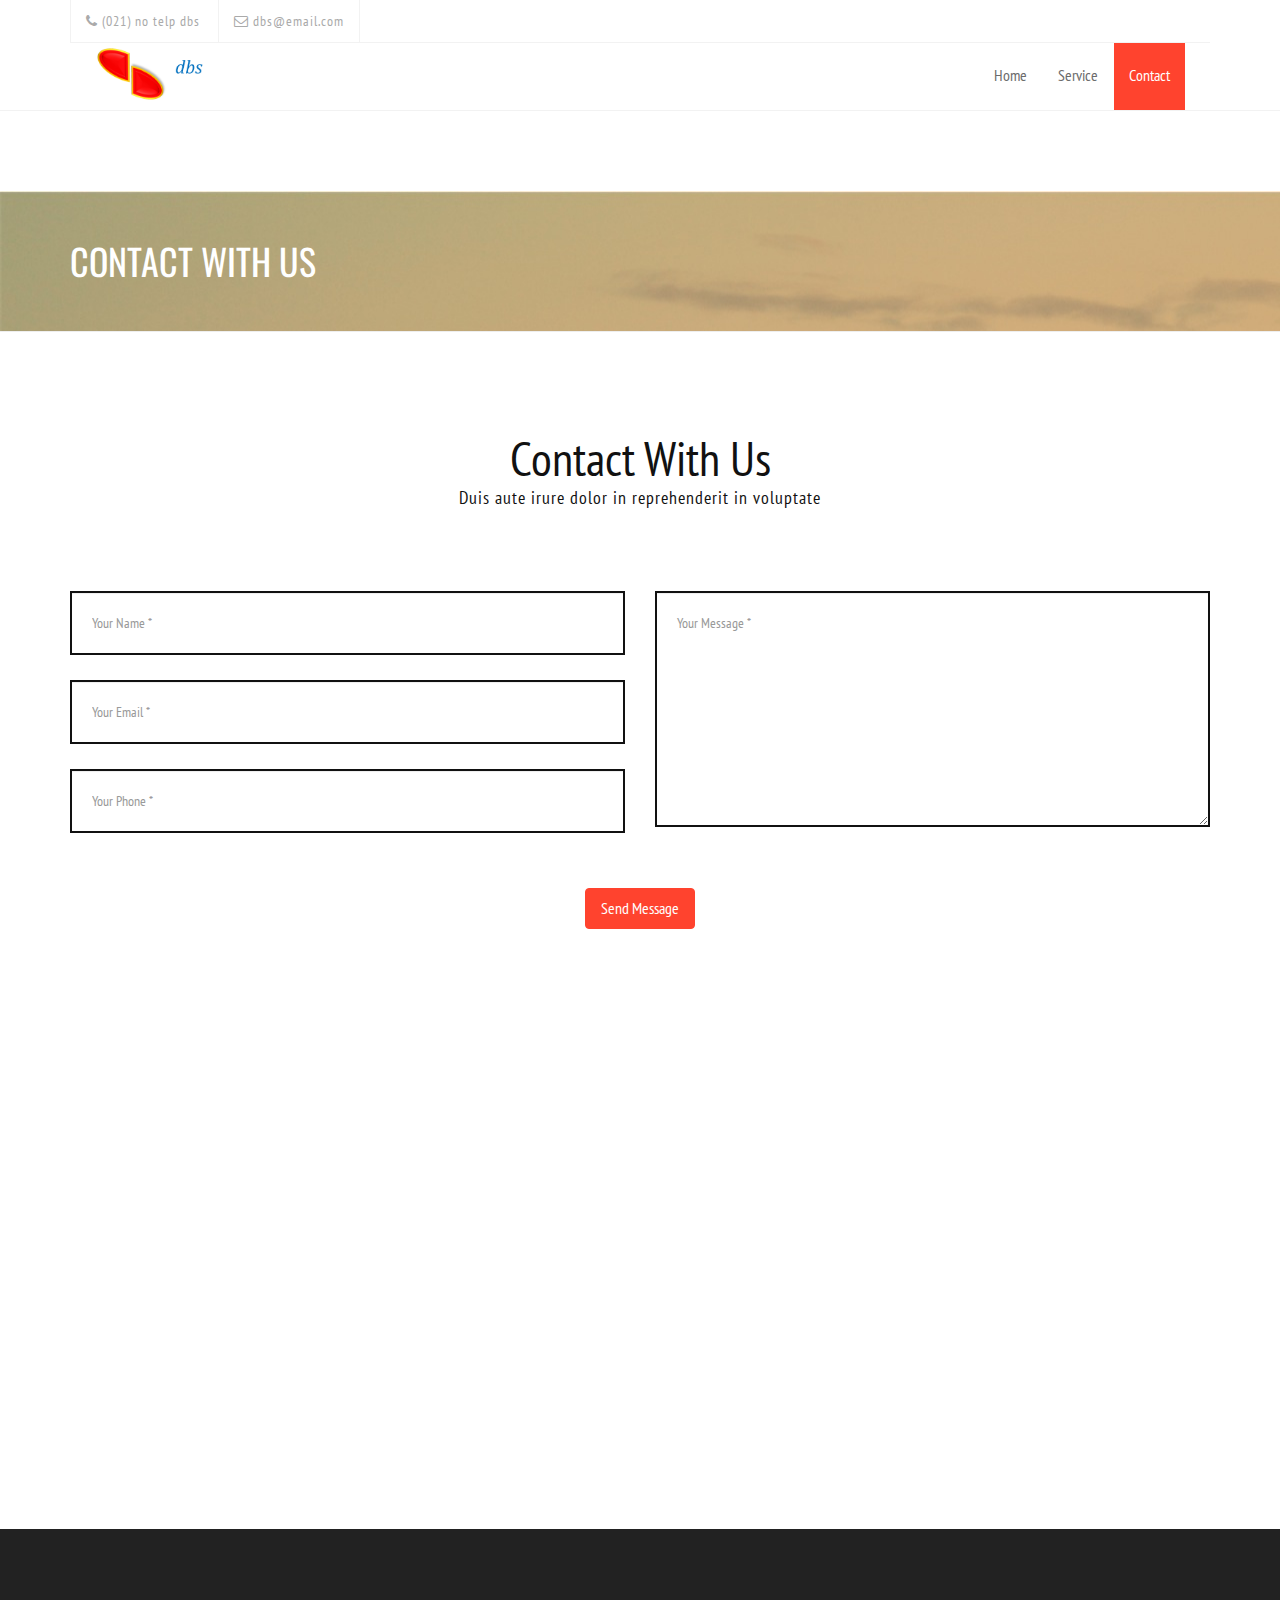
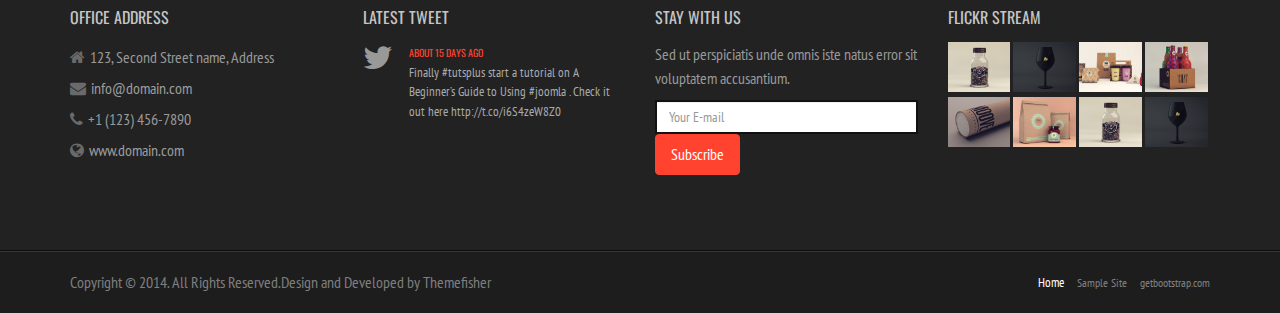
==== commit 005dd9ce: "index 50%" ====
--- a/contact.html
+++ b/contact.html
@@ -92,7 +92,7 @@
                             <i class="fa fa-bars"></i>
                         </button>
                         <!-- End Toggle Nav Link For Mobiles -->
-                        <a class="navbar-brand" href="index.html">PT.DBS</a>
+                        <a class="navbar-brand" href="index.html"><img style="max-width: 120px; margin-top: -20px;" src="asset/images/logo/LOGODBS.png" class="img-brand"></a>
                     </div>
                     <div class="navbar-collapse collapse">
                         
--- a/asset/css/style.css
+++ b/asset/css/style.css
@@ -317,6 +317,7 @@
     padding-top: 20px;
     color: #ff432e !important;
 }
+
 
 .navbar-default .navbar-nav {
 	margin-right: 10px!important;
@@ -470,7 +471,7 @@
 .banner {
     text-align: center;
     color: #fff;
-    background: url(../images/banner.jpg) no-repeat;
+    background: url(../images/indexbg.jpg) no-repeat;
     background-attachment: scroll;
     background-position: center center;
     -webkit-background-size: cover;
@@ -579,6 +580,11 @@
 .about-img {
     position: relative;
 }
+
+.about-img img{
+    margin-left: -100px;
+}
+
 
 .about-img .head-text {
     position: absolute;
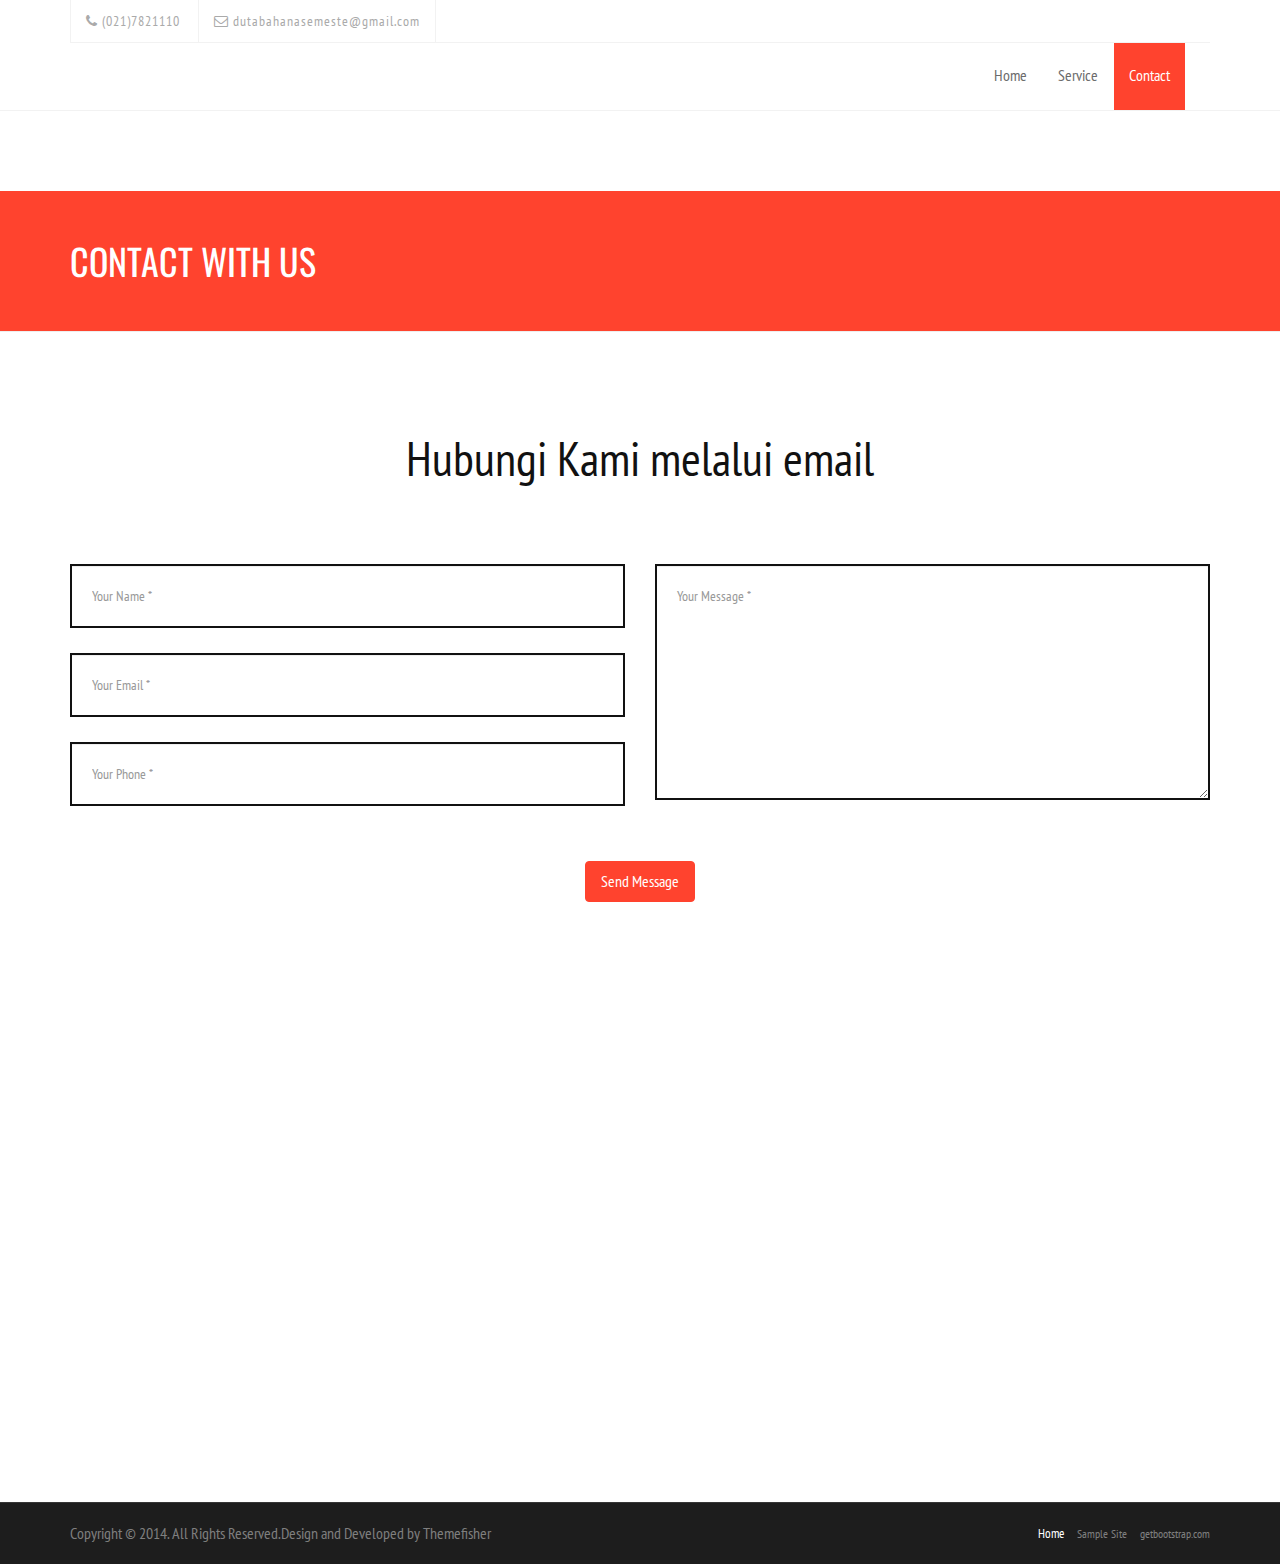
==== commit 08958a45: "hubungu 10%" ====
--- a/contact.html
+++ b/contact.html
@@ -63,9 +63,9 @@
                                 <div class="col-md-6">
                                     <!-- Start Contact Info -->
                                     <ul class="contact-details">
-                                        <li><a href="#"><i class="fa fa-phone"></i> (021) no telp dbs</a>
+                                        <li><a href="#"><i class="fa fa-phone"></i> (021)7821110</a>
                                         </li>
-                                        <li><a href="#"><i class="fa fa-envelope-o"></i> dbs@email.com</a>
+                                        <li><a href="#"><i class="fa fa-envelope-o"></i> dutabahanasemeste@gmail.com</a>
                                         </li> 
                                     </ul>
                                     <!-- End Contact Info -->
@@ -92,7 +92,6 @@
                             <i class="fa fa-bars"></i>
                         </button>
                         <!-- End Toggle Nav Link For Mobiles -->
-                        <a class="navbar-brand" href="index.html"><img style="max-width: 120px; margin-top: -20px;" src="asset/images/logo/LOGODBS.png" class="img-brand"></a>
                     </div>
                     <div class="navbar-collapse collapse">
                         
@@ -144,8 +143,7 @@
             <div class="row">
                 <div class="col-lg-12">
                     <div class="section-title text-center wow fadeInDown" data-wow-duration="2s" data-wow-delay="50ms">
-                        <h2>Contact With Us</h2>
-                        <p>Duis aute irure dolor in reprehenderit in voluptate</p>
+                        <h2>Hubungi Kami melalui email</h2>
                     </div>
                 </div>
             </div>
@@ -190,123 +188,7 @@
         <div id="map" data-position-latitude="48.858370" data-position-longitude="2.294481"></div>
     </div>
         
-        
-        
-        <!-- Start Footer Section -->
-        <section id="footer-section" class="footer-section">
-            <div class="container">
-                <div class="row">
-                    <div class="col-md-3">
-                        <div class="section-heading-2">
-                            <h3 class="section-title">
-                                <span>Office Address</span>
-                            </h3>
-                        </div>
-                        
-                        <div class="footer-address">
-                            <ul>
-                                <li class="footer-contact"><i class="fa fa-home"></i>123, Second Street name, Address</li>
-                                <li class="footer-contact"><i class="fa fa-envelope"></i><a href="#">info@domain.com</a></li>
-                                <li class="footer-contact"><i class="fa fa-phone"></i>+1 (123) 456-7890</li>
-                                <li class="footer-contact"><i class="fa fa-globe"></i><a href="#" target="_blank">www.domain.com</a></li>
-                            </ul>
-                        </div>
-                    </div><!--/.col-md-3 -->
-                    
-                    
-                    <div class="col-md-3">
-                        <div class="section-heading-2">
-                            <h3 class="section-title">
-                                <span>Latest Tweet</span>
-                            </h3>
-                        </div>
-                        
-                        <div class="latest-tweet">
-                            <div class="media">
-                                <div class="media-left">
-                                    <i class="fa fa-twitter fa-2x media-object"></i>
-                                </div>
-                                <div class="media-body">
-                                    <h4 class="media-heading">About 15 days ago</h4>
-                                    <p>Finally #tutsplus start a tutorial on A Beginner’s Guide to Using #joomla . Check it out here http://t.co/i6S4zeW8Z0</p>
-                                </div>
-                            </div>
-                        </div>
-                    </div><!--/.col-md-3 -->
-                    
-                    <div class="col-md-3">
-                        <div class="section-heading-2">
-                            <h3 class="section-title">
-                                <span>Stay With us</span>
-                            </h3>
-                        </div>
-                        <div class="subscription">
-                            <p>Sed ut perspiciatis unde omnis iste natus error sit voluptatem accusantium.</p>
-                            <div class="form-group">
-                                <input type="text" class="form-control" placeholder="Your E-mail" id="name" required data-validation-required-message="Please enter your name.">
-                                <input type="submit" class="btn btn-primary" value="Subscribe">
-                            </div>
-                        </div>
-                    </div>
-                    
-                    <div class="col-md-3">
-                        <div class="section-heading-2">
-                            <h3 class="section-title">
-                                <span>FLICKR STREAM</span>
-                            </h3>
-                        </div>
-                        
-                        <div class="flickr-widget">
-                            <ul class="flickr-list">
-                                <li>
-                                    <a href="asset/images/portfolio/img1.jpg" data-lightbox="picture-1">
-                                        <img src="asset/images/portfolio/img1.jpg" alt="" class="img-responsive">
-                                    </a>
-                                </li>
-                                <li>
-                                    <a href="asset/images/portfolio/img2.jpg" data-lightbox="picture-2">
-                                        <img src="asset/images/portfolio/img2.jpg" alt="" class="img-responsive">
-                                    </a>
-                                </li>
-                                <li>
-                                    <a href="asset/images/portfolio/img3.jpg" data-lightbox="picture-3">
-                                        <img src="asset/images/portfolio/img3.jpg" alt="" class="img-responsive">
-                                    </a>
-                                </li>
-                                <li>
-                                    <a href="asset/images/portfolio/img4.jpg" data-lightbox="picture-4">
-                                        <img src="asset/images/portfolio/img4.jpg" alt="" class="img-responsive">
-                                    </a>
-                                </li>
-                                <li>
-                                    <a href="asset/images/portfolio/img5.jpg" data-lightbox="picture-5">
-                                        <img src="asset/images/portfolio/img5.jpg" alt="" class="img-responsive">
-                                    </a>
-                                </li>
-                                <li>
-                                    <a href="asset/images/portfolio/img6.jpg" data-lightbox="picture-6">
-                                        <img src="asset/images/portfolio/img6.jpg" alt="" class="img-responsive">
-                                    </a>
-                                </li>
-                                <li>
-                                    <a href="asset/images/portfolio/img1.jpg" data-lightbox="picture-7">
-                                        <img src="asset/images/portfolio/img1.jpg" alt="" class="img-responsive">
-                                    </a>
-                                </li>
-                                <li>
-                                    <a href="asset/images/portfolio/img2.jpg" data-lightbox="picture-8">
-                                        <img src="asset/images/portfolio/img2.jpg" alt="" class="img-responsive">
-                                    </a>
-                                </li>
-                            </ul>
-                        </div>
-                    </div><!--/.col-md-3 -->
-                </div><!--/.row -->
-            </div><!-- /.container -->
-        </section>
-        <!-- End Footer Section -->
-        
-        
+                
         <!-- Start Copyright Section -->
         <div id="copyright-section" class="copyright-section">
             <div class="container">
--- a/asset/css/style.css
+++ b/asset/css/style.css
@@ -134,9 +134,12 @@
 
 
 .page-header {
-    background: url(../images/banner.jpg) no-repeat;
+    background-color: #FF432E;
+    background-size: 100%;
+    background-position: 50% 90%;
     padding: 50px 0;
     margin-top: 80px;
+
 }
 
 .page-header h1 {
@@ -563,7 +566,7 @@
     background-size: cover;
     background-position: center;
 }
-
+Fa
 #about-section-2 {
     background: #f9f9f9;
     padding-top: 80px;
@@ -582,7 +585,7 @@
 }
 
 .about-img img{
-    margin-left: -100px;
+    max-width: 420px;
 }
 
 
@@ -830,10 +833,10 @@
 
 
 .call-to-action {
-    background: url(../images/parallax/call-to.jpg);
+    background: url(../images/parallax/office.jpg);
     background-attachment: fixed;
     background-size: cover;
-    background-position: 50% 90%;
+    background-position: 50% 100%;
     color: #fff;
     text-align: center;
     padding: 100px 0;
@@ -1236,16 +1239,17 @@
 /*----------------------------------------------------------*/
 
 .fun-facts {
-    background: url(../images/parallax/bg-02.jpg);
+    background: url(../images/parallax/security.jpg);
     background-attachment: fixed;
     background-size: cover;
+    background-position: 50% 10%;
     padding-top: 120px;
     padding-bottom: 80px;
     overflow: hidden;
 }
 
+
 .counter-item {
-    position:relative;
     text-align:center;
     margin-bottom: 40px;
     background: #fff;
@@ -1253,12 +1257,14 @@
 }
 
 .counter-item p {
+    padding-top: 50px;
     padding-bottom: 10px;
     color: #111;
 }
 
 .counter-item h3 {
   text-align:center;
+  padding-top: 30px;    
   margin-bottom:0px;
   color:#111;
     text-transform: none;
@@ -1356,10 +1362,16 @@
 
 
 #testimonial-section {
-    background: url(../images/parallax/call-to.jpg) no-repeat;
+    background: url(../images/parallax/office.jpg) no-repeat;
+    padding: 100px 0;
+    color: #fff;
+    background-attachment: fixed;
     background-size: cover;
-    padding: 100px 0;
-    color: #fff;
+    background-position: 50% 90%;
+    padding-top: 120px;
+    padding-bottom: 80px;
+    overflow: hidden;
+
 }
 
 .testimonial-item {
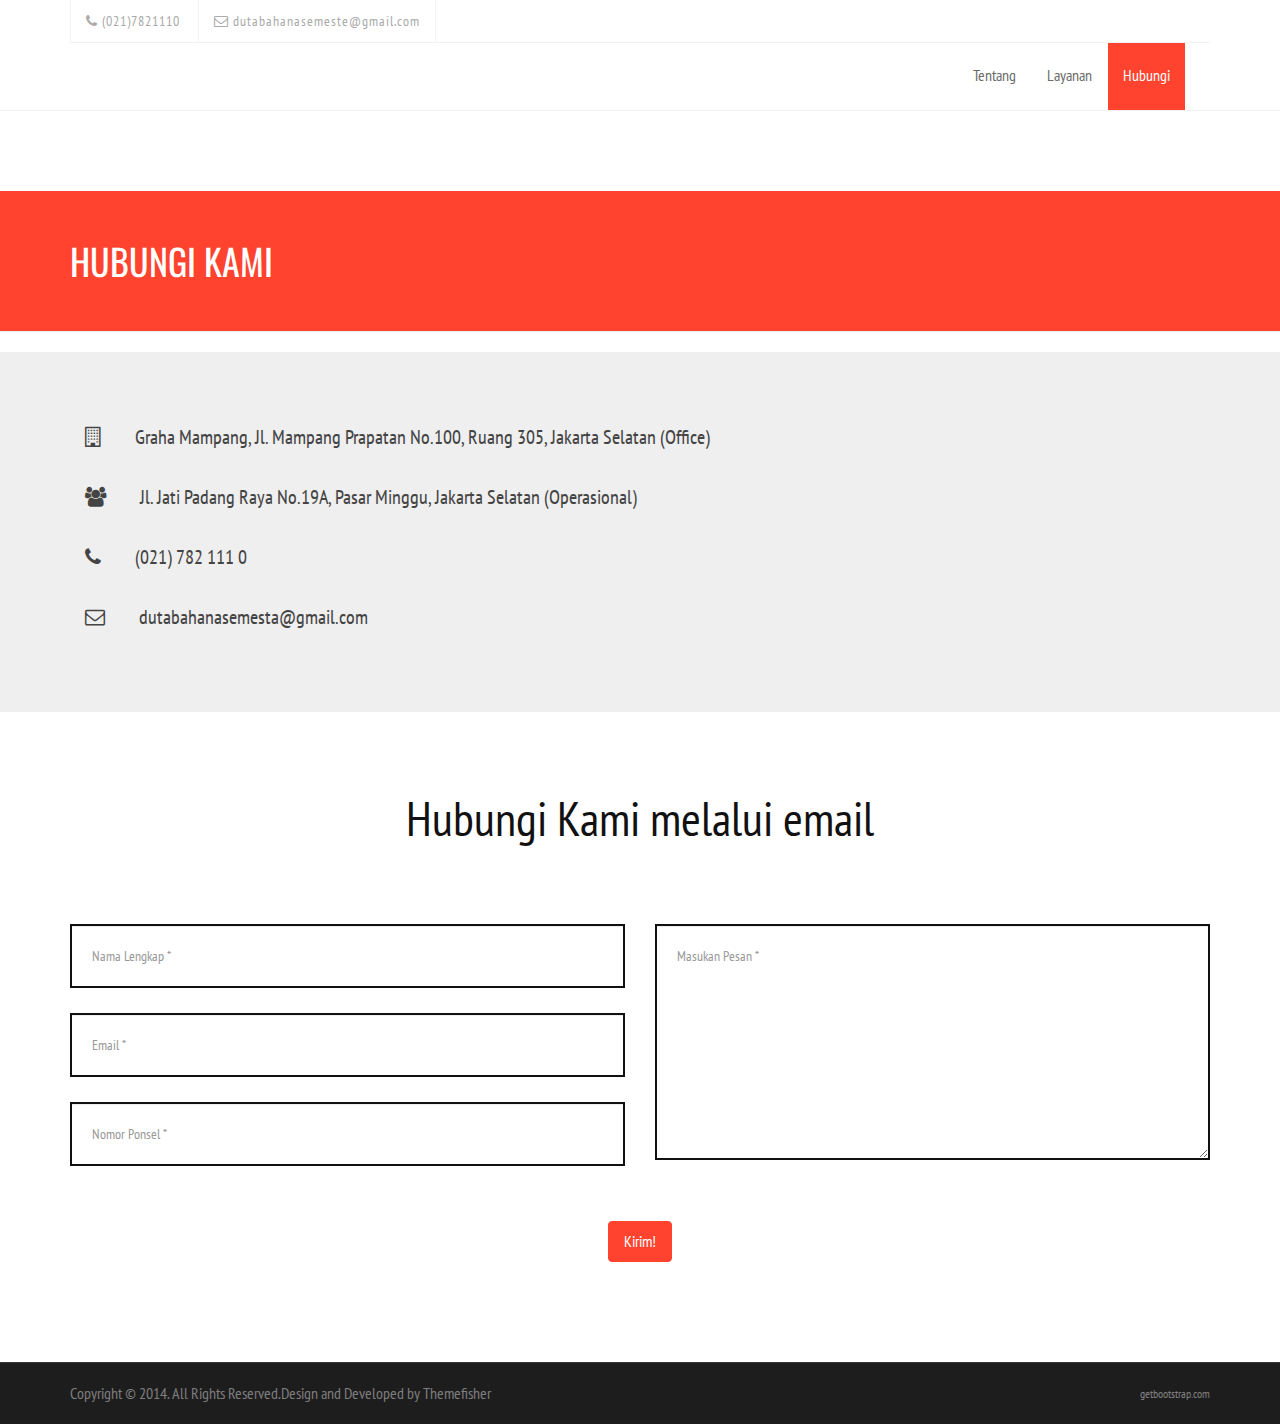
==== commit d2e8191e: "hubungi 70%" ====
--- a/contact.html
+++ b/contact.html
@@ -98,13 +98,13 @@
                         <!-- Start Navigation List -->
                         <ul class="nav navbar-nav navbar-right">
                             <li>
-                                <a href="index.html">Home</a>
+                                <a href="index.html">Tentang</a>
                             </li>
                             <li>
-                                <a href="service.html">Service</a>
-                            </li>
-                            </li>
-                            <li><a class="active" href="contact.html">Contact</a>
+                                <a href="service.html">Layanan</a>
+                            </li>
+                            </li>
+                            <li><a class="active" href="contact.html">Hubungi</a>
                             </li>
                         </ul>
                         <!-- End Navigation List -->
@@ -122,7 +122,7 @@
                 <div class="container">
                     <div class="row">
                         <div class="col-md-12">
-                            <h1>Contact with Us</h1>
+                            <h1>Hubungi Kami</h1>
                         </div>
                     </div>
                 </div>
@@ -132,7 +132,37 @@
         
         
         
-        
+    <section id="address-section" class="address-section">
+        <div class="container">
+            <div class="row">
+                <div class="col-md-12">
+                    <ul class="address-list">
+                        <li>
+                            <p><i class="fa fa-building-o" aria-hidden="true" id="icon"></i>
+                                Graha Mampang, Jl. Mampang Prapatan No.100, Ruang 305, Jakarta Selatan (Office)
+                            </p>
+                        </li>
+                        <li>
+                            <p><i class="fa fa-users" aria-hidden="true" id="icon"></i>
+                                Jl. Jati Padang Raya No.19A, Pasar Minggu, Jakarta Selatan (Operasional)
+                            </p>
+                        </li>
+                        <li>
+                            <p><i class="fa fa-phone" aria-hidden="true" id="icon"></i>
+                                (021) 782 111 0
+                            </p>
+                        </li>
+                        <li>
+                            <p><i class="fa fa-envelope-o" aria-hidden="true" id="icon"></i>
+                                dutabahanasemesta@gmail.com
+                            </p>
+                        </li>
+                    </ul>
+                    
+                </div>
+            </div>
+        </div>
+    </section>
         
         
 
@@ -153,28 +183,28 @@
                         <div class="row">
                             <div class="col-md-6 wow fadeInLeft" data-wow-duration="2s" data-wow-delay="600ms">
                                 <div class="form-group">
-                                    <input type="text" class="form-control" placeholder="Your Name *" id="name" required data-validation-required-message="Please enter your name.">
-                                    <p class="help-block text-danger"></p>
-                                </div>
-                                <div class="form-group">
-                                    <input type="email" class="form-control" placeholder="Your Email *" id="email" required data-validation-required-message="Please enter your email address.">
-                                    <p class="help-block text-danger"></p>
-                                </div>
-                                <div class="form-group">
-                                    <input type="tel" class="form-control" placeholder="Your Phone *" id="phone" required data-validation-required-message="Please enter your phone number.">
+                                    <input type="text" class="form-control" placeholder="Nama Lengkap *" id="name" required data-validation-required-message="Mohon masukan nama dengan benar.">
+                                    <p class="help-block text-danger"></p>
+                                </div>
+                                <div class="form-group">
+                                    <input type="email" class="form-control" placeholder="Email *" id="email" required data-validation-required-message="Mohon masukan email dengan benar.">
+                                    <p class="help-block text-danger"></p>
+                                </div>
+                                <div class="form-group">
+                                    <input type="tel" class="form-control" placeholder="Nomor Ponsel *" id="phone" required data-validation-required-message="Mohon masukan nomor ponsel dengan benar.">
                                     <p class="help-block text-danger"></p>
                                 </div>
                             </div>
                             <div class="col-md-6 wow fadeInRight" data-wow-duration="2s" data-wow-delay="600ms">
                                 <div class="form-group">
-                                    <textarea class="form-control" placeholder="Your Message *" id="message" required data-validation-required-message="Please enter a message."></textarea>
+                                    <textarea class="form-control" placeholder="Masukan Pesan *" id="message" required data-validation-required-message="Mohon masukan Pesan."></textarea>
                                     <p class="help-block text-danger"></p>
                                 </div>
                             </div>
                             <div class="clearfix"></div>
                             <div class="col-lg-12 text-center wow zoomIn" data-wow-duration="1s" data-wow-delay="600ms">
                                 <div id="success"></div>
-                                <button type="submit" class="btn btn-primary">Send Message</button>
+                                <button type="submit" class="btn btn-primary">Kirim!</button>
                             </div>
                         </div>
                     </form>
@@ -183,13 +213,8 @@
         </div>
         
     </section>
-
-    <div class="google-map">
-        <div id="map" data-position-latitude="48.858370" data-position-longitude="2.294481"></div>
-    </div>
-        
                 
-        <!-- Start Copyright Section -->
+        <!-- Start CCopyright Section -->
         <div id="copyright-section" class="copyright-section">
             <div class="container">
                 <div class="row">
@@ -202,16 +227,14 @@
                     <div class="col-md-5">
                         <div class="copyright-menu pull-right">
                             <ul>
-                                <li><a href="#" class="active">Home</a></li>
-                                <li><a href="#">Sample Site</a></li>
-                                <li><a href="#">getbootstrap.com</a></li>
+                                <li><a href="www.getbootstrap.com">getbootstrap.com</a></li>
                             </ul>
                         </div>
                     </div>
                 </div><!--/.row -->
             </div><!-- /.container -->
         </div>
-        <!-- End Copyright Section -->
+        <!-- End CCopyright Section -->
         
         
         
--- a/asset/css/style.css
+++ b/asset/css/style.css
@@ -613,6 +613,25 @@
     margin-right: 10px;
 }
 
+/** adress section **/
+
+.address-section{
+    padding: 60px;
+    background-color: #efefef;
+}
+
+.address-list li{
+    padding: 10px;
+}
+
+.address-list p{
+    font-size: 20px;
+}
+
+
+#icon{
+ margin-right: 30px; 
+}
 
 
 /** Toggles & Accordion **/
